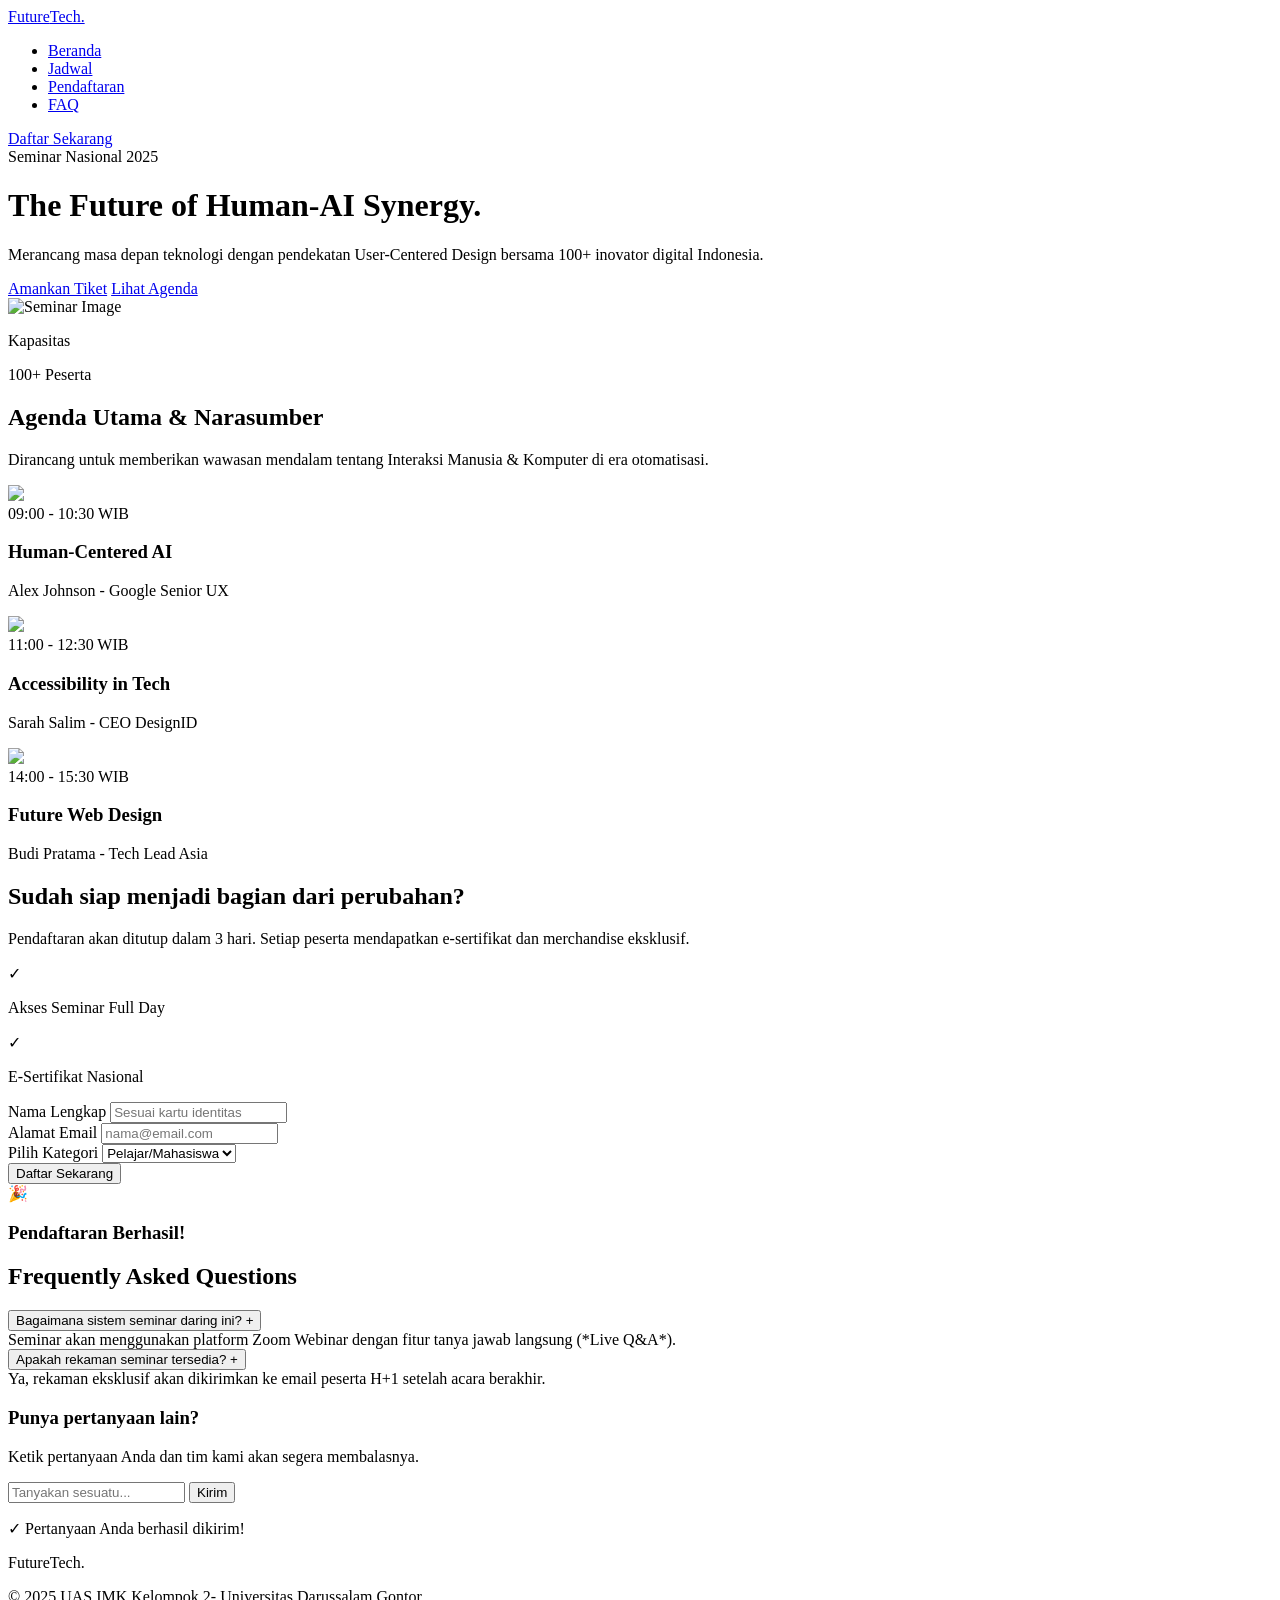
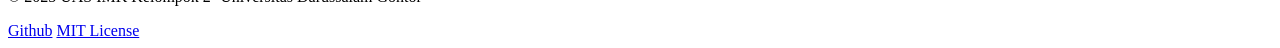
==== index.html @ 0ad33a13 "first commit" ====
<!DOCTYPE html>
<html lang="id" class="scroll-smooth">
<head>
    <meta charset="UTF-8">
    <meta name="viewport" content="width=device-width, initial-scale=1.0">
    <title>FutureTech 2025 - Human-Centered Seminar</title>
    <script src="https://cdn.tailwindcss.com"></script>
    <link href="https://fonts.googleapis.com/css2?family=Plus+Jakarta+Sans:wght@400;500;600;700;800&display=swap" rel="stylesheet">
    <link href="https://unpkg.com/aos@2.3.1/dist/aos.css" rel="stylesheet">
    <link rel="stylesheet" href="style.css">
</head>
<body class="bg-slate-50 font-['Plus_Jakarta_Sans'] text-slate-800">

    <nav class="fixed w-full z-50 bg-white/80 backdrop-blur-md border-b border-slate-200">
        <div class="max-w-7xl mx-auto px-6 py-4 flex justify-between items-center">
            <a href="#" class="text-2xl font-extrabold text-indigo-600 tracking-tight">Future<span class="text-slate-900">Tech.</span></a>
            <ul class="hidden md:flex space-x-8 font-semibold text-sm tracking-wide">
                <li><a href="#beranda" class="hover:text-indigo-600 transition-colors">Beranda</a></li>
                <li><a href="#jadwal" class="hover:text-indigo-600 transition-colors">Jadwal</a></li>
                <li><a href="#pendaftaran" class="hover:text-indigo-600 transition-colors">Pendaftaran</a></li>
                <li><a href="#faq" class="hover:text-indigo-600 transition-colors">FAQ</a></li>
            </ul>
            <a href="#pendaftaran" class="bg-indigo-600 text-white px-6 py-2.5 rounded-full text-sm font-bold hover:bg-indigo-700 transition-all shadow-lg shadow-indigo-200">Daftar Sekarang</a>
        </div>
    </nav>

    <header id="beranda" class="relative pt-32 pb-20 overflow-hidden">
        <div class="absolute top-0 right-0 -z-10 w-1/2 h-full bg-indigo-50 rounded-bl-[100px]"></div>
        <div class="max-w-7xl mx-auto px-6 grid md:grid-cols-2 gap-12 items-center">
            <div data-aos="fade-right">
                <span class="inline-block px-4 py-1.5 bg-indigo-100 text-indigo-700 rounded-full text-xs font-bold uppercase tracking-widest mb-6">Seminar Nasional 2025</span>
                <h1 class="text-5xl md:text-7xl font-extrabold leading-[1.1] mb-6 text-slate-900">
                    The Future of <span class="text-indigo-600 underline decoration-indigo-200">Human-AI</span> Synergy.
                </h1>
                <p class="text-lg text-slate-600 mb-10 leading-relaxed">Merancang masa depan teknologi dengan pendekatan User-Centered Design bersama 100+ inovator digital Indonesia.</p>
                <div class="flex flex-wrap gap-4">
                    <a href="#pendaftaran" class="bg-indigo-600 text-white px-8 py-4 rounded-2xl font-bold hover:shadow-xl hover:shadow-indigo-200 transition-all">Amankan Tiket</a>
                    <a href="#jadwal" class="bg-white border border-slate-200 text-slate-900 px-8 py-4 rounded-2xl font-bold hover:bg-slate-50 transition-all">Lihat Agenda</a>
                </div>
            </div>
            <div class="relative" data-aos="zoom-in">
                <img src="https://images.unsplash.com/photo-1540575861501-7cf05a4b125a?auto=format&fit=crop&w=800&q=80" class="rounded-[40px] shadow-2xl" alt="Seminar Image">
                <div class="absolute -bottom-6 -left-6 bg-white p-6 rounded-3xl shadow-xl">
                    <p class="text-sm font-bold text-slate-400 uppercase tracking-widest">Kapasitas</p>
                    <p class="text-3xl font-extrabold text-indigo-600">100+ <span class="text-sm text-slate-800">Peserta</span></p>
                </div>
            </div>
        </div>
    </header>

    <section id="jadwal" class="py-24 bg-white">
        <div class="max-w-7xl mx-auto px-6">
            <div class="text-center mb-16" data-aos="fade-up">
                <h2 class="text-4xl font-extrabold text-slate-900 mb-4">Agenda Utama & Narasumber</h2>
                <p class="text-slate-500 max-w-2xl mx-auto">Dirancang untuk memberikan wawasan mendalam tentang Interaksi Manusia & Komputer di era otomatisasi.</p>
            </div>
            
            <div class="grid md:grid-cols-3 gap-8">
                <div class="group relative bg-slate-50 rounded-[32px] overflow-hidden p-4 border border-slate-100 transition-all hover:shadow-2xl" data-aos="fade-up" data-aos-delay="100">
                    <div class="h-64 rounded-[24px] overflow-hidden mb-6">
                        <img src="https://images.unsplash.com/photo-1560250097-0b93528c311a?auto=format&fit=crop&w=400&q=80" class="w-full h-full object-cover group-hover:scale-110 transition-transform duration-500">
                    </div>
                    <div class="px-2">
                        <span class="text-indigo-600 font-bold text-sm tracking-tighter">09:00 - 10:30 WIB</span>
                        <h3 class="text-xl font-bold text-slate-900 mt-2 mb-1">Human-Centered AI</h3>
                        <p class="text-slate-500 text-sm font-medium">Alex Johnson - Google Senior UX</p>
                    </div>
                </div>
                <div class="group relative bg-slate-50 rounded-[32px] overflow-hidden p-4 border border-slate-100 transition-all hover:shadow-2xl" data-aos="fade-up" data-aos-delay="200">
                    <div class="h-64 rounded-[24px] overflow-hidden mb-6">
                        <img src="https://images.unsplash.com/photo-1573496359142-b8d87734a5a2?auto=format&fit=crop&w=400&q=80" class="w-full h-full object-cover group-hover:scale-110 transition-transform duration-500">
                    </div>
                    <div class="px-2">
                        <span class="text-indigo-600 font-bold text-sm tracking-tighter">11:00 - 12:30 WIB</span>
                        <h3 class="text-xl font-bold text-slate-900 mt-2 mb-1">Accessibility in Tech</h3>
                        <p class="text-slate-500 text-sm font-medium">Sarah Salim - CEO DesignID</p>
                    </div>
                </div>
                <div class="group relative bg-slate-50 rounded-[32px] overflow-hidden p-4 border border-slate-100 transition-all hover:shadow-2xl" data-aos="fade-up" data-aos-delay="300">
                    <div class="h-64 rounded-[24px] overflow-hidden mb-6">
                        <img src="https://images.unsplash.com/photo-1472099645785-5658abf4ff4e?auto=format&fit=crop&w=400&q=80" class="w-full h-full object-cover group-hover:scale-110 transition-transform duration-500">
                    </div>
                    <div class="px-2">
                        <span class="text-indigo-600 font-bold text-sm tracking-tighter">14:00 - 15:30 WIB</span>
                        <h3 class="text-xl font-bold text-slate-900 mt-2 mb-1">Future Web Design</h3>
                        <p class="text-slate-500 text-sm font-medium">Budi Pratama - Tech Lead Asia</p>
                    </div>
                </div>
            </div>
        </div>
    </section>

    <section id="pendaftaran" class="py-24 bg-slate-50">
        <div class="max-w-7xl mx-auto px-6 grid md:grid-cols-2 gap-16 items-center">
            <div data-aos="fade-right">
                <h2 class="text-4xl font-extrabold text-slate-900 mb-6">Sudah siap menjadi bagian dari perubahan?</h2>
                <p class="text-slate-600 mb-8">Pendaftaran akan ditutup dalam 3 hari. Setiap peserta mendapatkan e-sertifikat dan merchandise eksklusif.</p>
                <div class="space-y-4">
                    <div class="flex items-center gap-4 p-4 bg-white rounded-2xl border border-slate-200">
                        <div class="w-12 h-12 bg-indigo-100 rounded-xl flex items-center justify-center text-indigo-600">✓</div>
                        <p class="font-bold">Akses Seminar Full Day</p>
                    </div>
                    <div class="flex items-center gap-4 p-4 bg-white rounded-2xl border border-slate-200">
                        <div class="w-12 h-12 bg-indigo-100 rounded-xl flex items-center justify-center text-indigo-600">✓</div>
                        <p class="font-bold">E-Sertifikat Nasional</p>
                    </div>
                </div>
            </div>
            
            <div class="bg-white p-10 rounded-[40px] shadow-2xl shadow-indigo-100" data-aos="fade-left">
                <form id="regForm" class="space-y-6">
                    <div>
                        <label class="block text-sm font-bold text-slate-700 mb-2">Nama Lengkap</label>
                        <input type="text" id="userName" placeholder="Sesuai kartu identitas" class="w-full px-5 py-4 bg-slate-50 border border-slate-200 rounded-2xl focus:ring-2 focus:ring-indigo-600 transition-all outline-none" required>
                    </div>
                    <div>
                        <label class="block text-sm font-bold text-slate-700 mb-2">Alamat Email</label>
                        <input type="email" placeholder="nama@email.com" class="w-full px-5 py-4 bg-slate-50 border border-slate-200 rounded-2xl focus:ring-2 focus:ring-indigo-600 outline-none" required>
                    </div>
                    <div>
                        <label class="block text-sm font-bold text-slate-700 mb-2">Pilih Kategori</label>
                        <select class="w-full px-5 py-4 bg-slate-50 border border-slate-200 rounded-2xl focus:ring-2 focus:ring-indigo-600 outline-none cursor-pointer">
                            <option>Pelajar/Mahasiswa</option>
                            <option>Umum</option>
                            <option>Profesional</option>
                        </select>
                    </div>
                    <button type="submit" class="w-full bg-indigo-600 text-white py-5 rounded-2xl font-bold text-lg hover:bg-indigo-700 transition-all shadow-lg shadow-indigo-100">Daftar Sekarang</button>
                </form>
                <div id="successMsg" class="hidden text-center py-10">
                    <div class="text-5xl mb-4">🎉</div>
                    <h3 class="text-2xl font-bold text-slate-900 mb-2">Pendaftaran Berhasil!</h3>
                    <p id="successText" class="text-slate-500"></p>
                </div>
            </div>
        </div>
    </section>

    <section id="faq" class="py-24 bg-white">
        <div class="max-w-3xl mx-auto px-6">
            <h2 class="text-4xl font-extrabold text-center text-slate-900 mb-16" data-aos="fade-up">Frequently Asked Questions</h2>
            
            <div class="space-y-4" id="faqList" data-aos="fade-up">
                <div class="faq-item border border-slate-100 rounded-2xl overflow-hidden transition-all">
                    <button class="faq-question w-full flex justify-between items-center p-6 text-left font-bold text-slate-800 hover:bg-slate-50 transition-colors">
                        Bagaimana sistem seminar daring ini?
                        <span class="text-indigo-600 text-2xl transition-transform">+</span>
                    </button>
                    <div class="faq-answer px-6 pb-6 text-slate-500 hidden">
                        Seminar akan menggunakan platform Zoom Webinar dengan fitur tanya jawab langsung (*Live Q&A*).
                    </div>
                </div>
                <div class="faq-item border border-slate-100 rounded-2xl overflow-hidden transition-all">
                    <button class="faq-question w-full flex justify-between items-center p-6 text-left font-bold text-slate-800 hover:bg-slate-50 transition-colors">
                        Apakah rekaman seminar tersedia?
                        <span class="text-indigo-600 text-2xl transition-transform">+</span>
                    </button>
                    <div class="faq-answer px-6 pb-6 text-slate-500 hidden">
                        Ya, rekaman eksklusif akan dikirimkan ke email peserta H+1 setelah acara berakhir.
                    </div>
                </div>
            </div>

            <div class="mt-16 bg-indigo-600 p-10 rounded-[40px] text-center text-white" data-aos="zoom-in">
                <h3 class="text-2xl font-bold mb-2">Punya pertanyaan lain?</h3>
                <p class="opacity-80 mb-8">Ketik pertanyaan Anda dan tim kami akan segera membalasnya.</p>
                <div class="flex gap-3 max-w-lg mx-auto bg-white/10 p-2 rounded-2xl">
                    <input type="text" id="userQuestion" placeholder="Tanyakan sesuatu..." class="flex-1 bg-transparent border-none outline-none px-4 text-white placeholder:text-white/50 font-medium">
                    <button id="submitQuestion" class="bg-white text-indigo-600 px-6 py-3 rounded-xl font-bold hover:bg-indigo-50 transition-all">Kirim</button>
                </div>
                <p id="faqFeedback" class="hidden mt-4 font-bold text-indigo-100 animate-pulse">✓ Pertanyaan Anda berhasil dikirim!</p>
            </div>
        </div>
    </section>

    <footer class="py-12 bg-slate-900 text-white border-t border-slate-800">
        <div class="max-w-7xl mx-auto px-6 flex flex-col md:row justify-between items-center gap-6">
            <p class="font-bold text-xl tracking-tight">Future<span class="text-indigo-400">Tech.</span></p>
            <p class="text-slate-400 text-sm">© 2025 UAS IMK Kelompok 2- Universitas Darussalam Gontor</p>
            <div class="flex gap-6">
                <a href="#" class="text-slate-400 hover:text-white transition-colors">Github</a>
                <a href="#" class="text-slate-400 hover:text-white transition-colors">MIT License</a>
            </div>
        </div>
    </footer>

    <script src="https://unpkg.com/aos@2.3.1/dist/aos.js"></script>
    <script src="script.js"></script>
</body>
</html>
---- style.css ----
/* Custom Styles */
.faq-item.active {
    border-color: #6366f1;
    background-color: #f8faff;
    box-shadow: 0 10px 15px -3px rgba(99, 102, 241, 0.1);
}

.faq-question.active span {
    transform: rotate(45deg);
}

/* Custom Scrollbar */
::-webkit-scrollbar {
    width: 8px;
}
::-webkit-scrollbar-track {
    background: #f1f5f9;
}
::-webkit-scrollbar-thumb {
    background: #cbd5e1;
    border-radius: 10px;
}
::-webkit-scrollbar-thumb:hover {
    background: #6366f1;
}
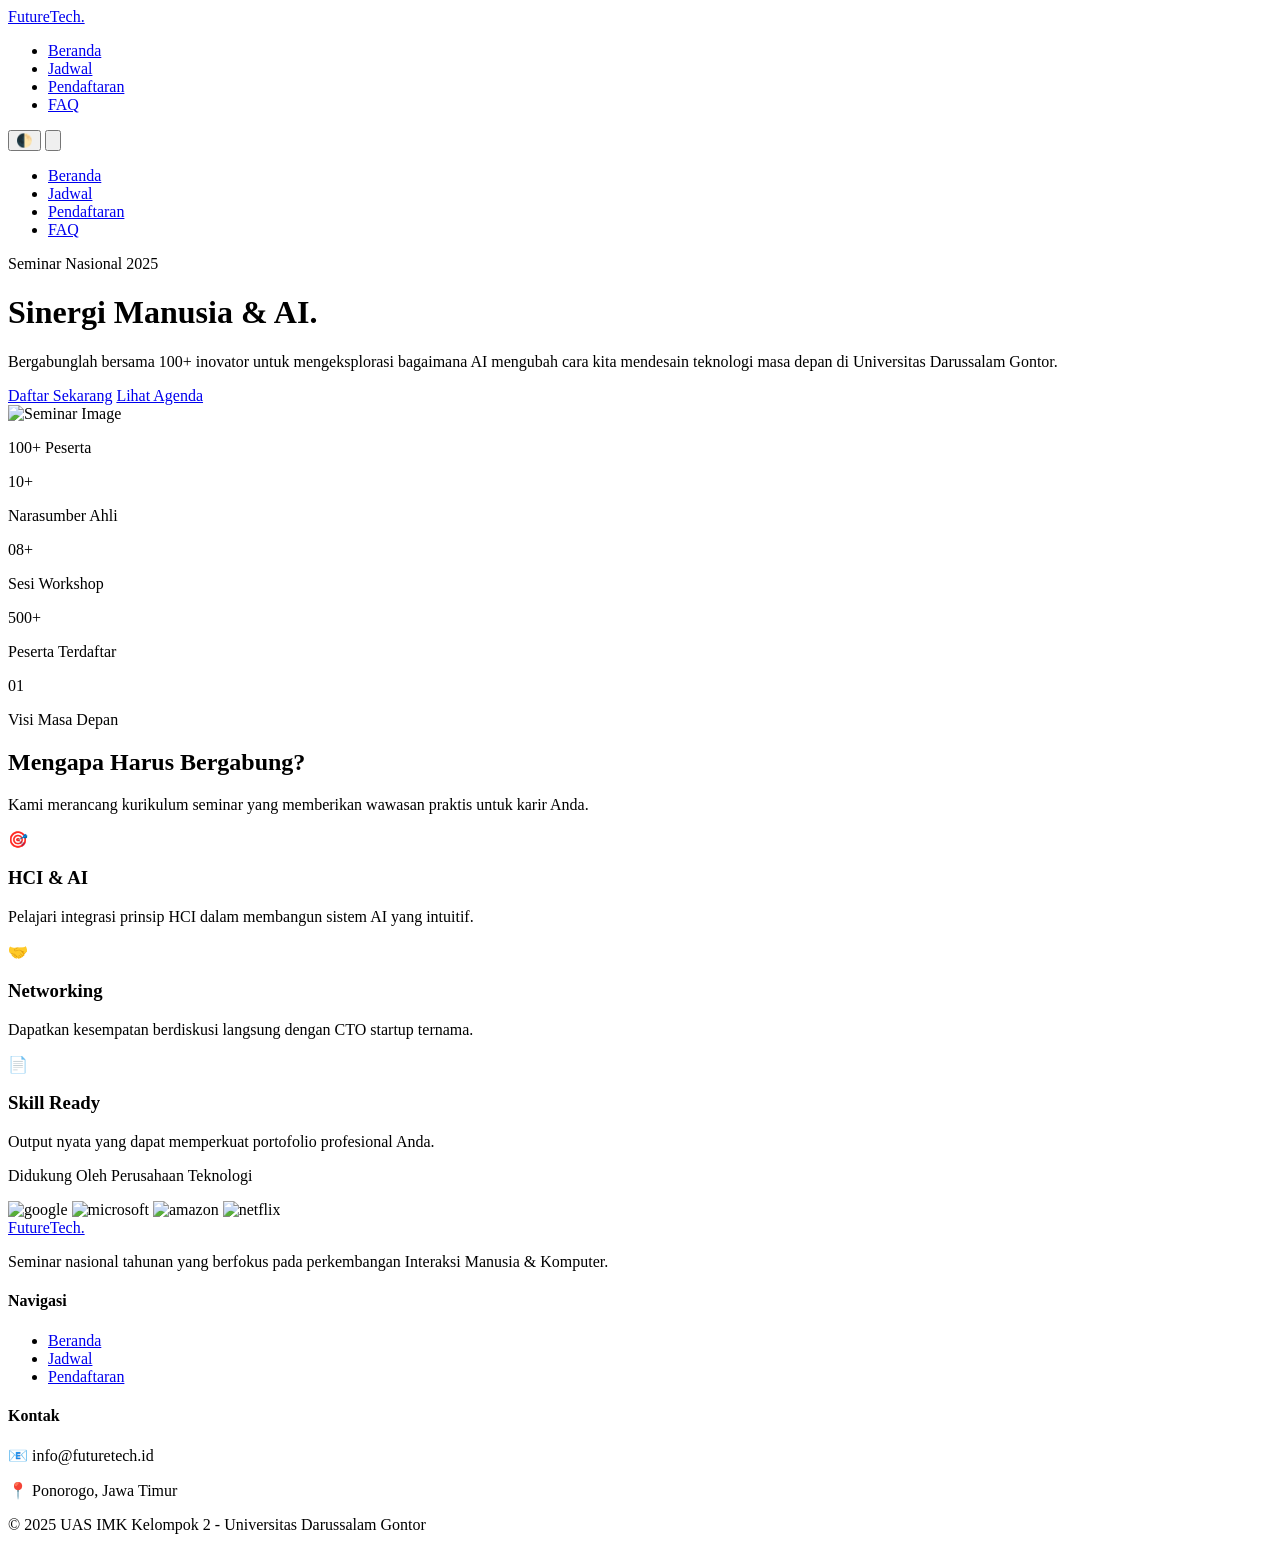
==== commit 00dd2b1b: "Add files via upload" ====
--- a/index.html
+++ b/index.html
@@ -1,190 +1,164 @@
-<!DOCTYPE html>
-<html lang="id" class="scroll-smooth">
-<head>
-    <meta charset="UTF-8">
-    <meta name="viewport" content="width=device-width, initial-scale=1.0">
-    <title>FutureTech 2025 - Human-Centered Seminar</title>
-    <script src="https://cdn.tailwindcss.com"></script>
-    <link href="https://fonts.googleapis.com/css2?family=Plus+Jakarta+Sans:wght@400;500;600;700;800&display=swap" rel="stylesheet">
-    <link href="https://unpkg.com/aos@2.3.1/dist/aos.css" rel="stylesheet">
-    <link rel="stylesheet" href="style.css">
-</head>
-<body class="bg-slate-50 font-['Plus_Jakarta_Sans'] text-slate-800">
-
-    <nav class="fixed w-full z-50 bg-white/80 backdrop-blur-md border-b border-slate-200">
-        <div class="max-w-7xl mx-auto px-6 py-4 flex justify-between items-center">
-            <a href="#" class="text-2xl font-extrabold text-indigo-600 tracking-tight">Future<span class="text-slate-900">Tech.</span></a>
-            <ul class="hidden md:flex space-x-8 font-semibold text-sm tracking-wide">
-                <li><a href="#beranda" class="hover:text-indigo-600 transition-colors">Beranda</a></li>
-                <li><a href="#jadwal" class="hover:text-indigo-600 transition-colors">Jadwal</a></li>
-                <li><a href="#pendaftaran" class="hover:text-indigo-600 transition-colors">Pendaftaran</a></li>
-                <li><a href="#faq" class="hover:text-indigo-600 transition-colors">FAQ</a></li>
-            </ul>
-            <a href="#pendaftaran" class="bg-indigo-600 text-white px-6 py-2.5 rounded-full text-sm font-bold hover:bg-indigo-700 transition-all shadow-lg shadow-indigo-200">Daftar Sekarang</a>
-        </div>
-    </nav>
-
-    <header id="beranda" class="relative pt-32 pb-20 overflow-hidden">
-        <div class="absolute top-0 right-0 -z-10 w-1/2 h-full bg-indigo-50 rounded-bl-[100px]"></div>
-        <div class="max-w-7xl mx-auto px-6 grid md:grid-cols-2 gap-12 items-center">
-            <div data-aos="fade-right">
-                <span class="inline-block px-4 py-1.5 bg-indigo-100 text-indigo-700 rounded-full text-xs font-bold uppercase tracking-widest mb-6">Seminar Nasional 2025</span>
-                <h1 class="text-5xl md:text-7xl font-extrabold leading-[1.1] mb-6 text-slate-900">
-                    The Future of <span class="text-indigo-600 underline decoration-indigo-200">Human-AI</span> Synergy.
-                </h1>
-                <p class="text-lg text-slate-600 mb-10 leading-relaxed">Merancang masa depan teknologi dengan pendekatan User-Centered Design bersama 100+ inovator digital Indonesia.</p>
-                <div class="flex flex-wrap gap-4">
-                    <a href="#pendaftaran" class="bg-indigo-600 text-white px-8 py-4 rounded-2xl font-bold hover:shadow-xl hover:shadow-indigo-200 transition-all">Amankan Tiket</a>
-                    <a href="#jadwal" class="bg-white border border-slate-200 text-slate-900 px-8 py-4 rounded-2xl font-bold hover:bg-slate-50 transition-all">Lihat Agenda</a>
-                </div>
-            </div>
-            <div class="relative" data-aos="zoom-in">
-                <img src="https://images.unsplash.com/photo-1540575861501-7cf05a4b125a?auto=format&fit=crop&w=800&q=80" class="rounded-[40px] shadow-2xl" alt="Seminar Image">
-                <div class="absolute -bottom-6 -left-6 bg-white p-6 rounded-3xl shadow-xl">
-                    <p class="text-sm font-bold text-slate-400 uppercase tracking-widest">Kapasitas</p>
-                    <p class="text-3xl font-extrabold text-indigo-600">100+ <span class="text-sm text-slate-800">Peserta</span></p>
-                </div>
-            </div>
-        </div>
-    </header>
-
-    <section id="jadwal" class="py-24 bg-white">
-        <div class="max-w-7xl mx-auto px-6">
-            <div class="text-center mb-16" data-aos="fade-up">
-                <h2 class="text-4xl font-extrabold text-slate-900 mb-4">Agenda Utama & Narasumber</h2>
-                <p class="text-slate-500 max-w-2xl mx-auto">Dirancang untuk memberikan wawasan mendalam tentang Interaksi Manusia & Komputer di era otomatisasi.</p>
-            </div>
-            
-            <div class="grid md:grid-cols-3 gap-8">
-                <div class="group relative bg-slate-50 rounded-[32px] overflow-hidden p-4 border border-slate-100 transition-all hover:shadow-2xl" data-aos="fade-up" data-aos-delay="100">
-                    <div class="h-64 rounded-[24px] overflow-hidden mb-6">
-                        <img src="https://images.unsplash.com/photo-1560250097-0b93528c311a?auto=format&fit=crop&w=400&q=80" class="w-full h-full object-cover group-hover:scale-110 transition-transform duration-500">
-                    </div>
-                    <div class="px-2">
-                        <span class="text-indigo-600 font-bold text-sm tracking-tighter">09:00 - 10:30 WIB</span>
-                        <h3 class="text-xl font-bold text-slate-900 mt-2 mb-1">Human-Centered AI</h3>
-                        <p class="text-slate-500 text-sm font-medium">Alex Johnson - Google Senior UX</p>
-                    </div>
-                </div>
-                <div class="group relative bg-slate-50 rounded-[32px] overflow-hidden p-4 border border-slate-100 transition-all hover:shadow-2xl" data-aos="fade-up" data-aos-delay="200">
-                    <div class="h-64 rounded-[24px] overflow-hidden mb-6">
-                        <img src="https://images.unsplash.com/photo-1573496359142-b8d87734a5a2?auto=format&fit=crop&w=400&q=80" class="w-full h-full object-cover group-hover:scale-110 transition-transform duration-500">
-                    </div>
-                    <div class="px-2">
-                        <span class="text-indigo-600 font-bold text-sm tracking-tighter">11:00 - 12:30 WIB</span>
-                        <h3 class="text-xl font-bold text-slate-900 mt-2 mb-1">Accessibility in Tech</h3>
-                        <p class="text-slate-500 text-sm font-medium">Sarah Salim - CEO DesignID</p>
-                    </div>
-                </div>
-                <div class="group relative bg-slate-50 rounded-[32px] overflow-hidden p-4 border border-slate-100 transition-all hover:shadow-2xl" data-aos="fade-up" data-aos-delay="300">
-                    <div class="h-64 rounded-[24px] overflow-hidden mb-6">
-                        <img src="https://images.unsplash.com/photo-1472099645785-5658abf4ff4e?auto=format&fit=crop&w=400&q=80" class="w-full h-full object-cover group-hover:scale-110 transition-transform duration-500">
-                    </div>
-                    <div class="px-2">
-                        <span class="text-indigo-600 font-bold text-sm tracking-tighter">14:00 - 15:30 WIB</span>
-                        <h3 class="text-xl font-bold text-slate-900 mt-2 mb-1">Future Web Design</h3>
-                        <p class="text-slate-500 text-sm font-medium">Budi Pratama - Tech Lead Asia</p>
-                    </div>
-                </div>
-            </div>
-        </div>
-    </section>
-
-    <section id="pendaftaran" class="py-24 bg-slate-50">
-        <div class="max-w-7xl mx-auto px-6 grid md:grid-cols-2 gap-16 items-center">
-            <div data-aos="fade-right">
-                <h2 class="text-4xl font-extrabold text-slate-900 mb-6">Sudah siap menjadi bagian dari perubahan?</h2>
-                <p class="text-slate-600 mb-8">Pendaftaran akan ditutup dalam 3 hari. Setiap peserta mendapatkan e-sertifikat dan merchandise eksklusif.</p>
-                <div class="space-y-4">
-                    <div class="flex items-center gap-4 p-4 bg-white rounded-2xl border border-slate-200">
-                        <div class="w-12 h-12 bg-indigo-100 rounded-xl flex items-center justify-center text-indigo-600">✓</div>
-                        <p class="font-bold">Akses Seminar Full Day</p>
-                    </div>
-                    <div class="flex items-center gap-4 p-4 bg-white rounded-2xl border border-slate-200">
-                        <div class="w-12 h-12 bg-indigo-100 rounded-xl flex items-center justify-center text-indigo-600">✓</div>
-                        <p class="font-bold">E-Sertifikat Nasional</p>
-                    </div>
-                </div>
-            </div>
-            
-            <div class="bg-white p-10 rounded-[40px] shadow-2xl shadow-indigo-100" data-aos="fade-left">
-                <form id="regForm" class="space-y-6">
-                    <div>
-                        <label class="block text-sm font-bold text-slate-700 mb-2">Nama Lengkap</label>
-                        <input type="text" id="userName" placeholder="Sesuai kartu identitas" class="w-full px-5 py-4 bg-slate-50 border border-slate-200 rounded-2xl focus:ring-2 focus:ring-indigo-600 transition-all outline-none" required>
-                    </div>
-                    <div>
-                        <label class="block text-sm font-bold text-slate-700 mb-2">Alamat Email</label>
-                        <input type="email" placeholder="nama@email.com" class="w-full px-5 py-4 bg-slate-50 border border-slate-200 rounded-2xl focus:ring-2 focus:ring-indigo-600 outline-none" required>
-                    </div>
-                    <div>
-                        <label class="block text-sm font-bold text-slate-700 mb-2">Pilih Kategori</label>
-                        <select class="w-full px-5 py-4 bg-slate-50 border border-slate-200 rounded-2xl focus:ring-2 focus:ring-indigo-600 outline-none cursor-pointer">
-                            <option>Pelajar/Mahasiswa</option>
-                            <option>Umum</option>
-                            <option>Profesional</option>
-                        </select>
-                    </div>
-                    <button type="submit" class="w-full bg-indigo-600 text-white py-5 rounded-2xl font-bold text-lg hover:bg-indigo-700 transition-all shadow-lg shadow-indigo-100">Daftar Sekarang</button>
-                </form>
-                <div id="successMsg" class="hidden text-center py-10">
-                    <div class="text-5xl mb-4">🎉</div>
-                    <h3 class="text-2xl font-bold text-slate-900 mb-2">Pendaftaran Berhasil!</h3>
-                    <p id="successText" class="text-slate-500"></p>
-                </div>
-            </div>
-        </div>
-    </section>
-
-    <section id="faq" class="py-24 bg-white">
-        <div class="max-w-3xl mx-auto px-6">
-            <h2 class="text-4xl font-extrabold text-center text-slate-900 mb-16" data-aos="fade-up">Frequently Asked Questions</h2>
-            
-            <div class="space-y-4" id="faqList" data-aos="fade-up">
-                <div class="faq-item border border-slate-100 rounded-2xl overflow-hidden transition-all">
-                    <button class="faq-question w-full flex justify-between items-center p-6 text-left font-bold text-slate-800 hover:bg-slate-50 transition-colors">
-                        Bagaimana sistem seminar daring ini?
-                        <span class="text-indigo-600 text-2xl transition-transform">+</span>
-                    </button>
-                    <div class="faq-answer px-6 pb-6 text-slate-500 hidden">
-                        Seminar akan menggunakan platform Zoom Webinar dengan fitur tanya jawab langsung (*Live Q&A*).
-                    </div>
-                </div>
-                <div class="faq-item border border-slate-100 rounded-2xl overflow-hidden transition-all">
-                    <button class="faq-question w-full flex justify-between items-center p-6 text-left font-bold text-slate-800 hover:bg-slate-50 transition-colors">
-                        Apakah rekaman seminar tersedia?
-                        <span class="text-indigo-600 text-2xl transition-transform">+</span>
-                    </button>
-                    <div class="faq-answer px-6 pb-6 text-slate-500 hidden">
-                        Ya, rekaman eksklusif akan dikirimkan ke email peserta H+1 setelah acara berakhir.
-                    </div>
-                </div>
-            </div>
-
-            <div class="mt-16 bg-indigo-600 p-10 rounded-[40px] text-center text-white" data-aos="zoom-in">
-                <h3 class="text-2xl font-bold mb-2">Punya pertanyaan lain?</h3>
-                <p class="opacity-80 mb-8">Ketik pertanyaan Anda dan tim kami akan segera membalasnya.</p>
-                <div class="flex gap-3 max-w-lg mx-auto bg-white/10 p-2 rounded-2xl">
-                    <input type="text" id="userQuestion" placeholder="Tanyakan sesuatu..." class="flex-1 bg-transparent border-none outline-none px-4 text-white placeholder:text-white/50 font-medium">
-                    <button id="submitQuestion" class="bg-white text-indigo-600 px-6 py-3 rounded-xl font-bold hover:bg-indigo-50 transition-all">Kirim</button>
-                </div>
-                <p id="faqFeedback" class="hidden mt-4 font-bold text-indigo-100 animate-pulse">✓ Pertanyaan Anda berhasil dikirim!</p>
-            </div>
-        </div>
-    </section>
-
-    <footer class="py-12 bg-slate-900 text-white border-t border-slate-800">
-        <div class="max-w-7xl mx-auto px-6 flex flex-col md:row justify-between items-center gap-6">
-            <p class="font-bold text-xl tracking-tight">Future<span class="text-indigo-400">Tech.</span></p>
-            <p class="text-slate-400 text-sm">© 2025 UAS IMK Kelompok 2- Universitas Darussalam Gontor</p>
-            <div class="flex gap-6">
-                <a href="#" class="text-slate-400 hover:text-white transition-colors">Github</a>
-                <a href="#" class="text-slate-400 hover:text-white transition-colors">MIT License</a>
-            </div>
-        </div>
-    </footer>
-
-    <script src="https://unpkg.com/aos@2.3.1/dist/aos.js"></script>
-    <script src="script.js"></script>
-</body>
+<!DOCTYPE html>
+<html lang="id" class="scroll-smooth">
+<head>
+    <meta charset="UTF-8">
+    <meta name="viewport" content="width=device-width, initial-scale=1.0">
+    <title>FutureTech 2025 - Inovasi Human-AI Synergy</title>
+    <script src="https://cdn.tailwindcss.com"></script>
+    <link href="https://fonts.googleapis.com/css2?family=Plus+Jakarta+Sans:wght@400;500;600;700;800&display=swap" rel="stylesheet">
+    <link href="https://unpkg.com/aos@2.3.1/dist/aos.css" rel="stylesheet">
+    <link rel="stylesheet" href="style.css">
+    <script>
+        // Inisialisasi Tailwind Dark Mode config
+        tailwind.config = {
+            darkMode: 'class',
+        }
+    </script>
+</head>
+<body class="bg-slate-50 dark:bg-slate-950 text-slate-800 dark:text-slate-200 overflow-x-hidden transition-colors duration-300 font-['Plus_Jakarta_Sans']">
+
+    <nav class="fixed w-full z-50 bg-white/90 dark:bg-slate-900/90 backdrop-blur-md border-b border-slate-200 dark:border-slate-800">
+        <div class="max-w-7xl mx-auto px-6 py-4 flex justify-between items-center">
+            <a href="index.html" class="text-2xl font-extrabold text-indigo-600 tracking-tight dark:text-indigo-400">FutureTech.</a>
+            
+            <ul class="hidden md:flex space-x-8 font-semibold text-sm">
+                <li><a href="index.html" class="text-indigo-600 dark:text-indigo-400">Beranda</a></li>
+                <li><a href="jadwal.html" class="hover:text-indigo-600 dark:hover:text-indigo-400 transition-colors">Jadwal</a></li>
+                <li><a href="pendaftaran.html" class="hover:text-indigo-600 dark:hover:text-indigo-400 transition-colors">Pendaftaran</a></li>
+                <li><a href="faq.html" class="hover:text-indigo-600 dark:hover:text-indigo-400 transition-colors">FAQ</a></li>
+            </ul>
+
+            <div class="flex items-center gap-2 md:gap-4">
+                <button id="dark-toggle" class="p-2.5 bg-slate-100 dark:bg-slate-800 rounded-2xl hover:scale-110 transition-all text-xl" title="Ganti Tema">
+                    🌓
+                </button>
+                
+                <button id="menu-btn" class="md:hidden text-slate-800 dark:text-white focus:outline-none p-2" title="Menu">
+                    <svg class="w-8 h-8" fill="none" stroke="currentColor" viewBox="0 0 24 24">
+                        <path stroke-linecap="round" stroke-linejoin="round" stroke-width="2" d="M4 6h16M4 12h16m-7 6h7"></path>
+                    </svg>
+                </button>
+            </div>
+        </div>
+
+        <div id="mobile-menu" class="hidden md:hidden bg-white dark:bg-slate-900 border-b border-slate-200 dark:border-slate-800 px-6 py-6 transition-all duration-300">
+            <ul class="space-y-4 font-bold text-lg text-slate-700 dark:text-slate-300">
+                <li><a href="index.html" class="block hover:text-indigo-600">Beranda</a></li>
+                <li><a href="jadwal.html" class="block hover:text-indigo-600">Jadwal</a></li>
+                <li><a href="pendaftaran.html" class="block hover:text-indigo-600">Pendaftaran</a></li>
+                <li><a href="faq.html" class="block hover:text-indigo-600">FAQ</a></li>
+            </ul>
+        </div>
+    </nav>
+
+    <header class="relative pt-48 pb-32 overflow-hidden px-6">
+        <div class="absolute top-0 right-0 -z-10 w-1/2 h-full bg-indigo-50 dark:bg-indigo-950/20 rounded-bl-[100px]"></div>
+        <div class="max-w-7xl mx-auto grid md:grid-cols-2 gap-12 items-center text-center md:text-left">
+            <div data-aos="fade-right">
+                <span class="inline-block px-4 py-2 bg-indigo-100 dark:bg-indigo-900/50 text-indigo-700 dark:text-indigo-300 rounded-full text-xs font-bold uppercase tracking-widest mb-6">Seminar Nasional 2025</span>
+                <h1 class="text-5xl md:text-7xl font-extrabold leading-[1.1] mb-6 dark:text-white">
+                    Sinergi <span class="text-indigo-600 dark:text-indigo-400 underline decoration-indigo-200 dark:decoration-indigo-800">Manusia & AI</span>.
+                </h1>
+                <p class="text-lg text-slate-600 dark:text-slate-400 mb-10 leading-relaxed">Bergabunglah bersama 100+ inovator untuk mengeksplorasi bagaimana AI mengubah cara kita mendesain teknologi masa depan di Universitas Darussalam Gontor.</p>
+                <div class="flex flex-wrap justify-center md:justify-start gap-4">
+                    <a href="pendaftaran.html" class="bg-indigo-600 text-white px-8 py-4 rounded-2xl font-bold hover:shadow-xl shadow-indigo-200 dark:shadow-none transition-all text-lg">Daftar Sekarang</a>
+                    <a href="jadwal.html" class="bg-white dark:bg-slate-800 border border-slate-200 dark:border-slate-700 px-8 py-4 rounded-2xl font-bold hover:bg-slate-50 dark:hover:bg-slate-700 transition-all text-lg">Lihat Agenda</a>
+                </div>
+            </div>
+            <div class="relative" data-aos="zoom-in">
+                <img src="https://images.unsplash.com/photo-1540575861501-7cf05a4b125a?auto=format&fit=crop&w=800&q=80" class="rounded-[40px] shadow-2xl border-8 border-white dark:border-slate-900" alt="Seminar Image">
+                <div class="absolute -bottom-6 -left-6 bg-white dark:bg-slate-800 p-6 rounded-3xl shadow-xl border border-slate-100 dark:border-slate-700">
+                    <p class="text-3xl font-extrabold text-indigo-600 dark:text-indigo-400">100+ <span class="text-sm text-slate-800 dark:text-slate-300 font-medium">Peserta</span></p>
+                </div>
+            </div>
+        </div>
+    </header>
+
+    <section class="py-20 bg-white dark:bg-slate-900 transition-colors">
+        <div class="max-w-7xl mx-auto px-6 grid grid-cols-2 md:grid-cols-4 gap-8 text-center">
+            <div data-aos="fade-up">
+                <p class="text-4xl font-extrabold text-indigo-600">10+</p>
+                <p class="text-sm font-bold uppercase mt-1 opacity-60">Narasumber Ahli</p>
+            </div>
+            <div data-aos="fade-up" data-aos-delay="100">
+                <p class="text-4xl font-extrabold text-indigo-600">08+</p>
+                <p class="text-sm font-bold uppercase mt-1 opacity-60">Sesi Workshop</p>
+            </div>
+            <div data-aos="fade-up" data-aos-delay="200">
+                <p class="text-4xl font-extrabold text-indigo-600">500+</p>
+                <p class="text-sm font-bold uppercase mt-1 opacity-60">Peserta Terdaftar</p>
+            </div>
+            <div data-aos="fade-up" data-aos-delay="300">
+                <p class="text-4xl font-extrabold text-indigo-600">01</p>
+                <p class="text-sm font-bold uppercase mt-1 opacity-60">Visi Masa Depan</p>
+            </div>
+        </div>
+    </section>
+
+    <section class="py-24 bg-slate-50 dark:bg-slate-950">
+        <div class="max-w-7xl mx-auto px-6">
+            <div class="text-center mb-16">
+                <h2 class="text-4xl font-extrabold dark:text-white mb-4">Mengapa Harus Bergabung?</h2>
+                <p class="text-slate-500 max-w-2xl mx-auto">Kami merancang kurikulum seminar yang memberikan wawasan praktis untuk karir Anda.</p>
+            </div>
+            <div class="grid md:grid-cols-3 gap-8">
+                <div class="p-10 rounded-[40px] bg-white dark:bg-slate-900 border border-slate-100 dark:border-slate-800 hover:shadow-2xl transition-all group" data-aos="fade-up">
+                    <div class="w-16 h-16 bg-indigo-50 dark:bg-indigo-900/30 rounded-2xl flex items-center justify-center text-3xl mb-8 group-hover:bg-indigo-600 group-hover:text-white transition-colors">🎯</div>
+                    <h3 class="text-2xl font-bold mb-4 dark:text-white">HCI & AI</h3>
+                    <p class="text-slate-600 dark:text-slate-400">Pelajari integrasi prinsip HCI dalam membangun sistem AI yang intuitif.</p>
+                </div>
+                <div class="p-10 rounded-[40px] bg-white dark:bg-slate-900 border border-slate-100 dark:border-slate-800 hover:shadow-2xl transition-all group" data-aos="fade-up" data-aos-delay="100">
+                    <div class="w-16 h-16 bg-indigo-50 dark:bg-indigo-900/30 rounded-2xl flex items-center justify-center text-3xl mb-8 group-hover:bg-indigo-600 group-hover:text-white transition-colors">🤝</div>
+                    <h3 class="text-2xl font-bold mb-4 dark:text-white">Networking</h3>
+                    <p class="text-slate-600 dark:text-slate-400">Dapatkan kesempatan berdiskusi langsung dengan CTO startup ternama.</p>
+                </div>
+                <div class="p-10 rounded-[40px] bg-white dark:bg-slate-900 border border-slate-100 dark:border-slate-800 hover:shadow-2xl transition-all group" data-aos="fade-up" data-aos-delay="200">
+                    <div class="w-16 h-16 bg-indigo-50 dark:bg-indigo-900/30 rounded-2xl flex items-center justify-center text-3xl mb-8 group-hover:bg-indigo-600 group-hover:text-white transition-colors">📄</div>
+                    <h3 class="text-2xl font-bold mb-4 dark:text-white">Skill Ready</h3>
+                    <p class="text-slate-600 dark:text-slate-400">Output nyata yang dapat memperkuat portofolio profesional Anda.</p>
+                </div>
+            </div>
+        </div>
+    </section>
+
+    <section class="py-20 bg-white dark:bg-slate-900 text-center">
+        <div class="max-w-7xl mx-auto px-6">
+            <p class="text-sm font-bold opacity-40 uppercase tracking-widest mb-10">Didukung Oleh Perusahaan Teknologi</p>
+            <div class="flex flex-wrap justify-center gap-12 opacity-50 grayscale hover:grayscale-0 transition-all duration-500">
+                <img src="https://upload.wikimedia.org/wikipedia/commons/2/2f/Google_2015_logo.svg" class="h-8" alt="google">
+                <img src="https://upload.wikimedia.org/wikipedia/commons/4/44/Microsoft_logo.svg" class="h-8" alt="microsoft">
+                <img src="https://upload.wikimedia.org/wikipedia/commons/a/a9/Amazon_logo.svg" class="h-8" alt="amazon">
+                <img src="https://upload.wikimedia.org/wikipedia/commons/0/08/Netflix_2015_logo.svg" class="h-8" alt="netflix">
+            </div>
+        </div>
+    </section>
+
+    <footer class="py-16 bg-slate-900 dark:bg-black text-white">
+        <div class="max-w-7xl mx-auto px-6 grid md:grid-cols-3 gap-12 border-b border-slate-800 pb-12">
+            <div>
+                <a href="#" class="text-3xl font-extrabold text-indigo-400 tracking-tight mb-6 inline-block text-white">FutureTech.</a>
+                <p class="text-slate-400 text-sm">Seminar nasional tahunan yang berfokus pada perkembangan Interaksi Manusia & Komputer.</p>
+            </div>
+            <div>
+                <h4 class="font-bold text-lg mb-6">Navigasi</h4>
+                <ul class="space-y-3 text-slate-400 text-sm">
+                    <li><a href="index.html" class="hover:text-white transition-colors">Beranda</a></li>
+                    <li><a href="jadwal.html" class="hover:text-white transition-colors">Jadwal</a></li>
+                    <li><a href="pendaftaran.html" class="hover:text-white transition-colors">Pendaftaran</a></li>
+                </ul>
+            </div>
+            <div>
+                <h4 class="font-bold text-lg mb-6">Kontak</h4>
+                <p class="text-slate-400 text-sm">📧 info@futuretech.id</p>
+                <p class="text-slate-400 text-sm mt-2">📍 Ponorogo, Jawa Timur</p>
+            </div>
+        </div>
+        <div class="max-w-7xl mx-auto px-6 pt-8 text-center text-slate-500 text-xs">
+            <p>© 2025 UAS IMK Kelompok 2 - Universitas Darussalam Gontor</p>
+        </div>
+    </footer>
+
+    <script src="https://unpkg.com/aos@2.3.1/dist/aos.js"></script>
+    <script src="script.js"></script>
+</body>
 </html>
--- a/style.css
+++ b/style.css
@@ -1,25 +1,70 @@
-/* Custom Styles */
-.faq-item.active {
-    border-color: #6366f1;
-    background-color: #f8faff;
-    box-shadow: 0 10px 15px -3px rgba(99, 102, 241, 0.1);
-}
-
-.faq-question.active span {
-    transform: rotate(45deg);
-}
-
-/* Custom Scrollbar */
-::-webkit-scrollbar {
-    width: 8px;
-}
-::-webkit-scrollbar-track {
-    background: #f1f5f9;
-}
-::-webkit-scrollbar-thumb {
-    background: #cbd5e1;
-    border-radius: 10px;
-}
-::-webkit-scrollbar-thumb:hover {
-    background: #6366f1;
+/* Custom Styles untuk FAQ dan Interaksi */
+.faq-item.active {
+    border-color: #6366f1;
+    background-color: #f8faff;
+    box-shadow: 0 10px 15px -3px rgba(99, 102, 241, 0.1);
+}
+
+.faq-question.active span {
+    transform: rotate(45deg);
+}
+
+/* Custom Scrollbar agar UI lebih modern */
+::-webkit-scrollbar {
+    width: 8px;
+}
+::-webkit-scrollbar-track {
+    background: #f1f5f9;
+}
+::-webkit-scrollbar-thumb {
+    background: #cbd5e1;
+    border-radius: 10px;
+}
+::-webkit-scrollbar-thumb:hover {
+    background: #6366f1;
+}
+
+/* Memastikan transisi smooth saat navigasi */
+html {
+    scroll-behavior: smooth;
+}
+/* Custom Styles */
+.faq-item.active { border-color: #6366f1; background-color: #f8faff; }
+.faq-question.active span { transform: rotate(45deg); transition: transform 0.3s; }
+
+/* Mobile Menu Transition */
+#mobile-menu {
+    transition: all 0.3s ease-in-out;
+}
+
+/* Custom Scrollbar */
+::-webkit-scrollbar { width: 8px; }
+::-webkit-scrollbar-track { background: #f1f5f9; }
+::-webkit-scrollbar-thumb { background: #cbd5e1; border-radius: 10px; }
+::-webkit-scrollbar-thumb:hover { background: #6366f1; }
+/* Custom Styles untuk Dark Mode dan Interaksi */
+.faq-item.active { 
+    border-color: #6366f1; 
+    background-color: #f8faff; 
+}
+.dark .faq-item.active {
+    border-color: #818cf8;
+    background-color: #1e1b4b;
+}
+
+.faq-question.active span { 
+    transform: rotate(45deg); 
+    transition: transform 0.3s; 
+}
+
+/* Custom Scrollbar */
+::-webkit-scrollbar { width: 8px; }
+::-webkit-scrollbar-track { background: #f1f5f9; }
+.dark ::-webkit-scrollbar-track { background: #0f172a; }
+::-webkit-scrollbar-thumb { background: #cbd5e1; border-radius: 10px; }
+::-webkit-scrollbar-thumb:hover { background: #6366f1; }
+
+/* Smooth Transition untuk Dark Mode */
+body {
+    transition: background-color 0.3s ease, color 0.3s ease;
 }
